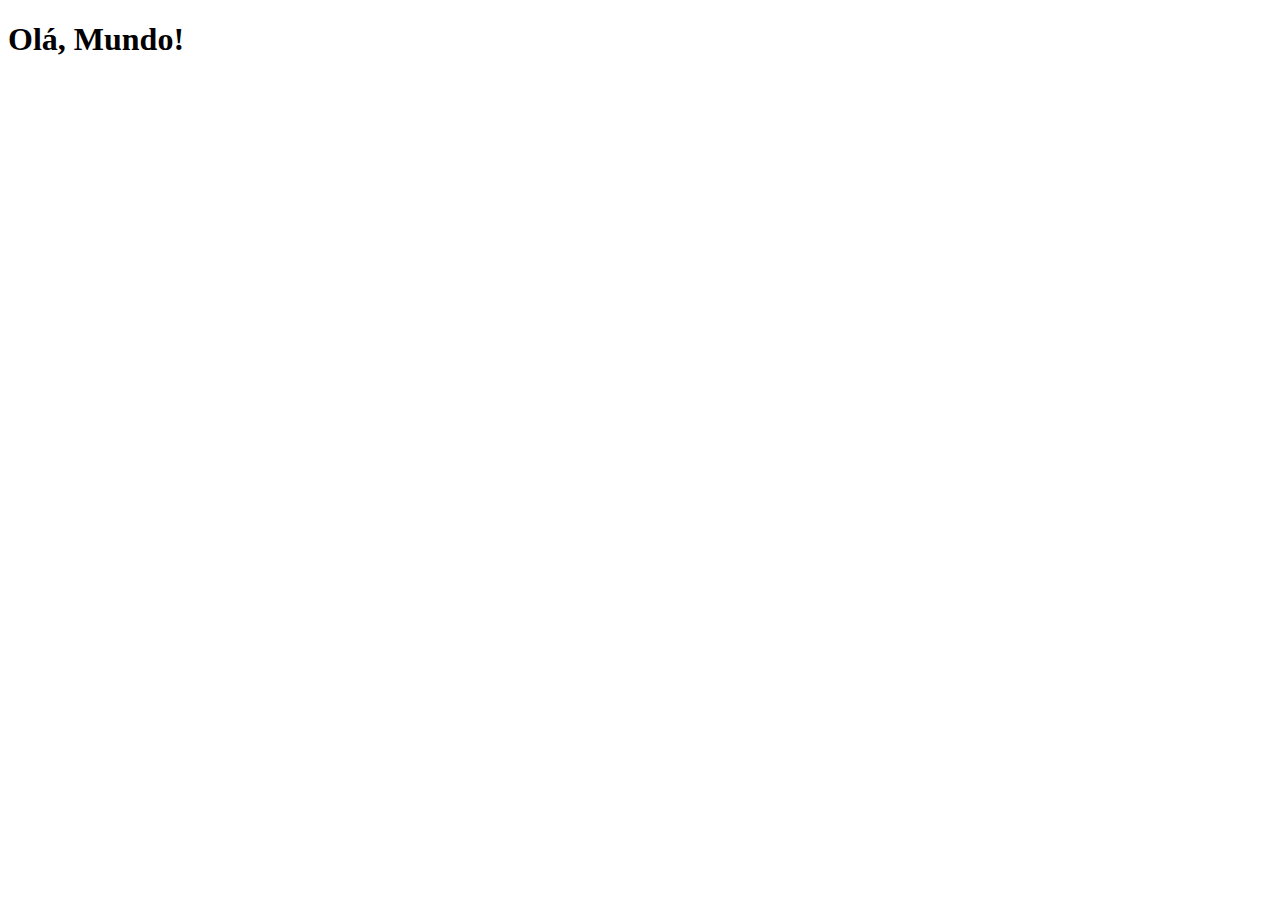
==== index.html @ a20ee389 "Criei a pagina principal" ====
<!DOCTYPE html>
<html lang="pt-br">
<head>
    <meta charset="UTF-8">
    <meta name="viewport" content="width=device-width, initial-scale=1.0">
    <link rel="shortcut icon" href="favicon.ico" type="image/x-icon">
    <title>Projeto redes sociais</title>
</head>
<body>
    <h1>Olá, Mundo!</h1>
    
</body>
</html>
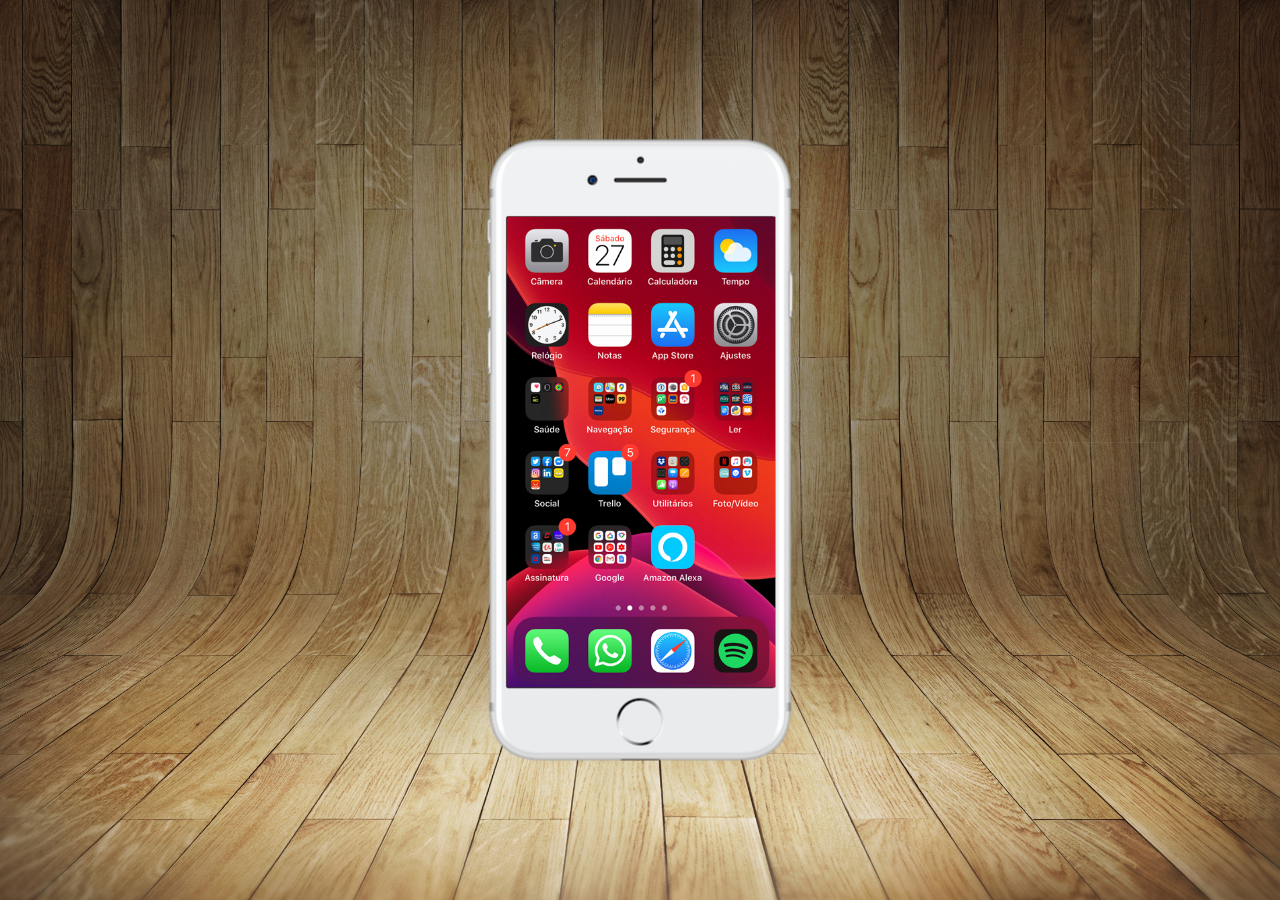
==== commit 680ba82d: "Criei a tela home" ====
--- a/index.html
+++ b/index.html
@@ -4,10 +4,18 @@
     <meta charset="UTF-8">
     <meta name="viewport" content="width=device-width, initial-scale=1.0">
     <link rel="shortcut icon" href="favicon.ico" type="image/x-icon">
+    <link rel="stylesheet" href="estilos/style.css">
     <title>Projeto redes sociais</title>
 </head>
 <body>
-    <h1>Olá, Mundo!</h1>
+    <main>
+        <section id="telefone">
+          <iframe src="home.html" name="tela" id="tela" frameborder="0"></iframe>
+        </section>
+        <section id="redes sociais">
+
+        </section>
+    </main>
     
 </body>
 </html>--- a/estilos/style.css
+++ b/estilos/style.css
@@ -0,0 +1,43 @@
+@charset "UTF-8";
+
+* {
+    margin: 0px;
+    padding: 0px;
+    font-family: Arial, Helvetica, sans-serif;
+}
+
+html, body {
+    height: 100vh;
+    width: 100vw;
+    background-color: black;
+}
+
+body {
+    background: url('../imagens/fundo-madeira.jpg') no-repeat top center;
+    background-size: cover;
+    background-attachment: fixed;
+
+}
+main {
+    position: relative;
+    height: 100vh;
+}
+
+section#telefone {
+    position: absolute;
+    top: 50%;
+    left: 50%;
+    transform: translate(-50%, -50%);
+    height: 627px;
+    width: 311px;
+    background: url('../imagens/frame-iphone.png')no-repeat;
+}
+
+iframe#tela {
+    position: relative;
+    top: 80px;
+    left: 22px;
+    width: 269px;
+    height: 471px;
+
+}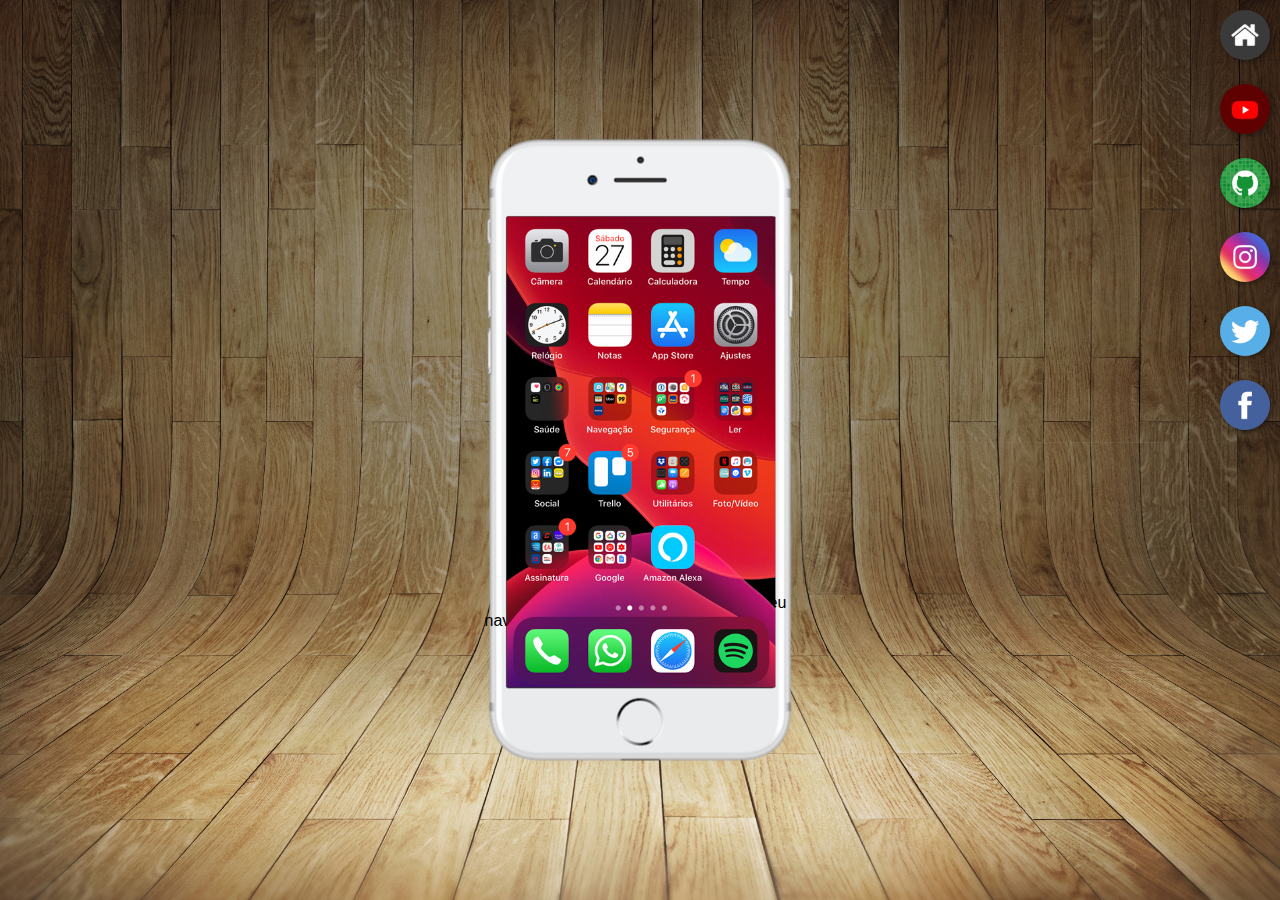
==== commit 02d732c0: "botões na lateral" ====
--- a/index.html
+++ b/index.html
@@ -11,8 +11,21 @@
     <main>
         <section id="telefone">
           <iframe src="home.html" name="tela" id="tela" frameborder="0"></iframe>
+             Seu navegador não é compatível com isso.
         </section>
-        <section id="redes sociais">
+        <section id="redes-sociais">
+            <a href="#" target="tela"><img src="imagens/logo-home.jpg" alt="home"></a><br>
+
+            <a href="#" target="tela"><img src="imagens/logo-youtube.jpg" alt="youtube"></a><br>
+
+            <a href="#" target="tela"><img src="imagens/logo-github.jpg" alt="github"></a><br>
+
+            <a href="#" target="tela"><img src="imagens/logo-instagram.jpg" alt="instagram"></a><br>
+
+            <a href="#" target="tela"><img src="imagens/logo-twitter.jpg" alt="twitter"></a><br>
+
+            <a href="#" target="tela"><img src="imagens/logo-facebook.jpg" alt="facebook"></a><br>
+
 
         </section>
     </main>
--- a/estilos/style.css
+++ b/estilos/style.css
@@ -40,4 +40,24 @@
     width: 269px;
     height: 471px;
 
+}
+section#redes-sociais {
+    text-align: right;
+
+}
+
+section#redes-sociais img {
+    width: 50px;
+    margin: 10px;
+    border-radius: 50%;
+    box-shadow: 2px 2px 5px rgba(0, 0, 0, 0.400);
+    box-sizing: border-box;
+    
+}
+
+section#redes-sociais img:hover {
+    border: 2px solid rgba(255, 255, 255, 0.637);
+    transform: translate(-3px, -10px);
+    box-shadow: 5px 5px 10px rgba(0, 0, 0, 0.623);
+    transition: transform .3s, border 1s;
 }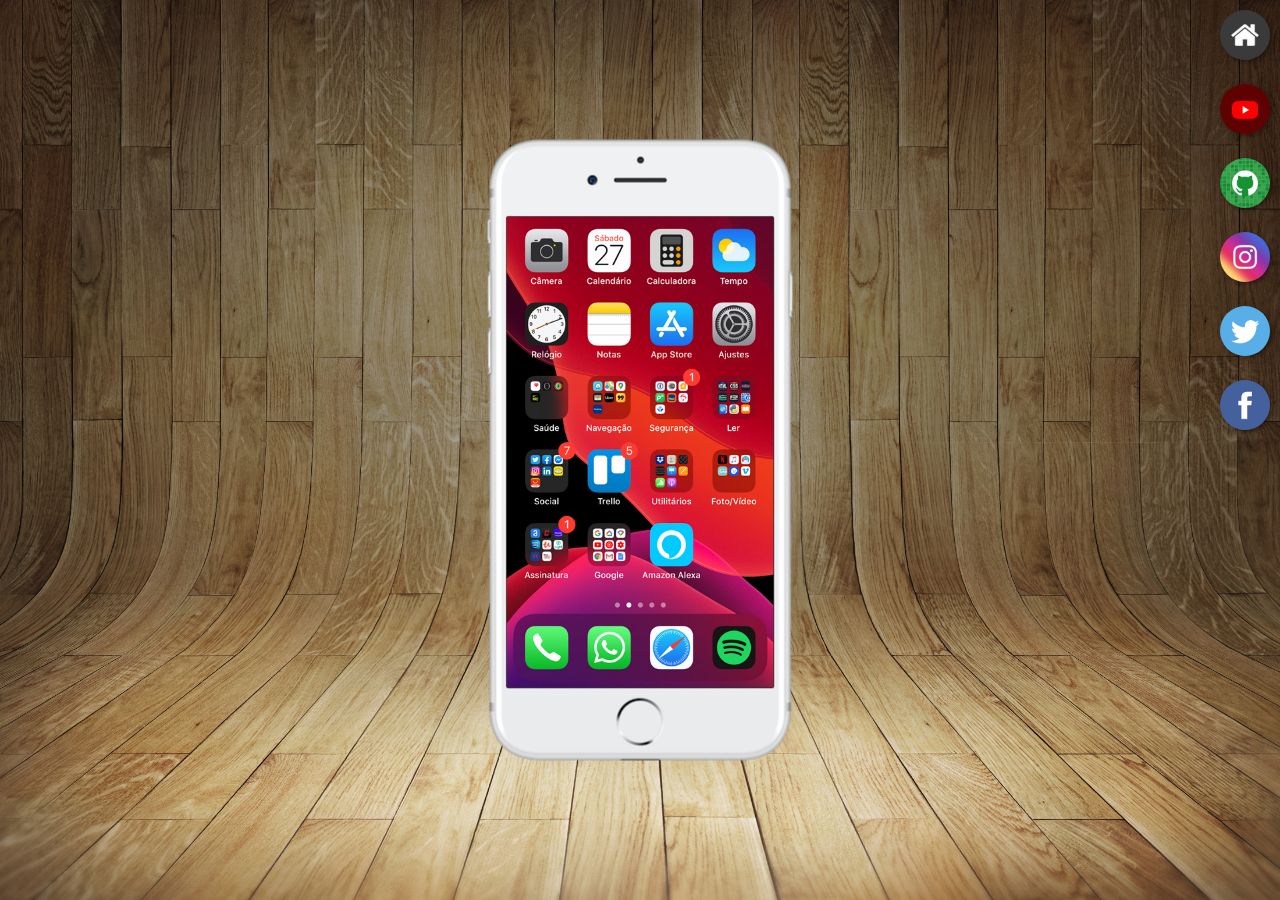
==== commit 0e0e247d: "atualização das paginas" ====
--- a/index.html
+++ b/index.html
@@ -11,20 +11,20 @@
     <main>
         <section id="telefone">
           <iframe src="home.html" name="tela" id="tela" frameborder="0"></iframe>
-             Seu navegador não é compatível com isso.
+            
         </section>
         <section id="redes-sociais">
-            <a href="#" target="tela"><img src="imagens/logo-home.jpg" alt="home"></a><br>
+            <a href="home.html" target="tela"><img src="imagens/logo-home.jpg" alt="home"></a><br>
 
-            <a href="#" target="tela"><img src="imagens/logo-youtube.jpg" alt="youtube"></a><br>
+            <a href="youtube.html" target="tela"><img src="imagens/logo-youtube.jpg" alt="youtube"></a><br>
 
-            <a href="#" target="tela"><img src="imagens/logo-github.jpg" alt="github"></a><br>
+            <a href="github.html" target="tela"><img src="imagens/logo-github.jpg" alt="github"></a><br>
 
-            <a href="#" target="tela"><img src="imagens/logo-instagram.jpg" alt="instagram"></a><br>
+            <a href="instagram.html" target="tela"><img src="imagens/logo-instagram.jpg" alt="instagram"></a><br>
 
-            <a href="#" target="tela"><img src="imagens/logo-twitter.jpg" alt="twitter"></a><br>
+            <a href="twitter.html" target="tela"><img src="imagens/logo-twitter.jpg" alt="twitter"></a><br>
 
-            <a href="#" target="tela"><img src="imagens/logo-facebook.jpg" alt="facebook"></a><br>
+            <a href="facebook.html" target="tela"><img src="imagens/logo-facebook.jpg" alt="facebook"></a><br>
 
 
         </section>
--- a/estilos/style.css
+++ b/estilos/style.css
@@ -37,7 +37,7 @@
     position: relative;
     top: 80px;
     left: 22px;
-    width: 269px;
+    width: 267px;
     height: 471px;
 
 }
